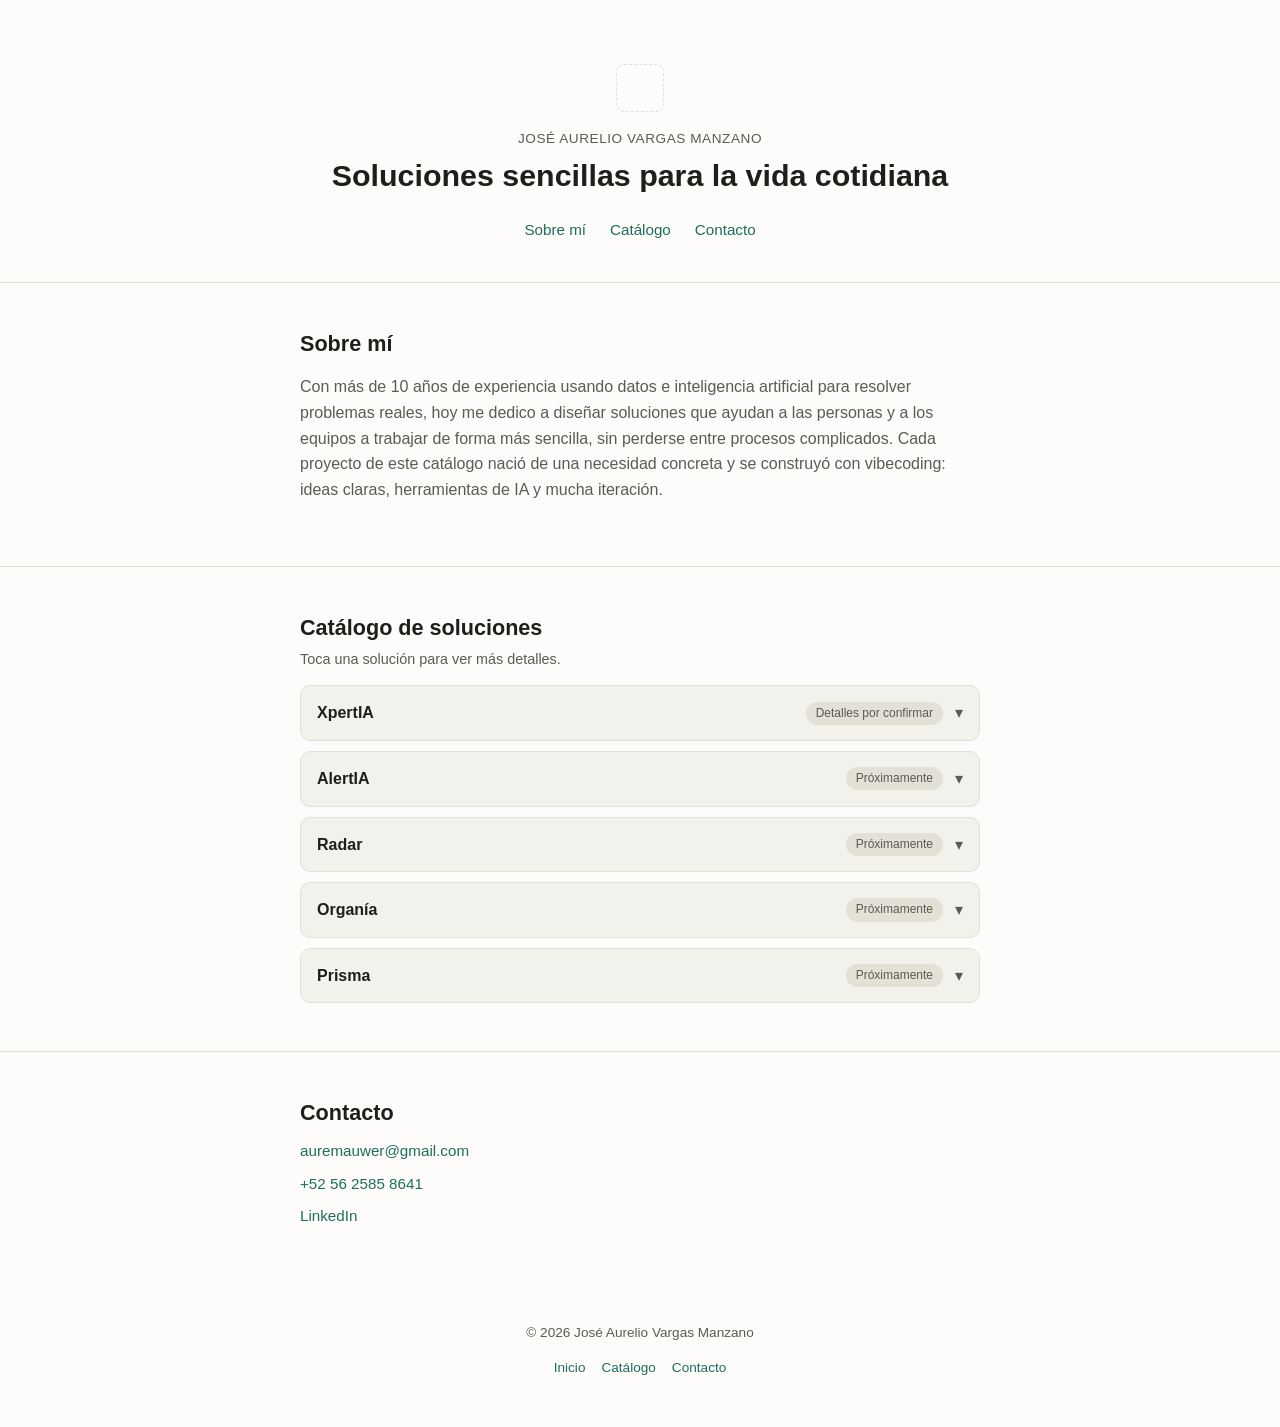
==== index.html @ 82348462 "Primera versión del portafolio: página única con catálogo de soluciones Co-Authored-By: Claude Sonne" ====
<!DOCTYPE html>
<html lang="es">
<head>
<meta charset="UTF-8">
<meta name="viewport" content="width=device-width, initial-scale=1.0">
<title>José Aurelio Vargas Manzano — Soluciones de IA</title>
<meta name="description" content="Portafolio de soluciones de IA de José Aurelio Vargas Manzano. Soluciones sencillas para la vida cotidiana.">
<link rel="stylesheet" href="css/styles.css">
</head>
<body>

<header class="hero" id="inicio">
  <div class="container">
    <div class="logo-placeholder" aria-hidden="true"></div>
    <p class="eyebrow">José Aurelio Vargas Manzano</p>
    <h1>Soluciones sencillas para la vida cotidiana</h1>
    <nav class="nav" aria-label="Navegación principal">
      <a href="#sobre-mi">Sobre mí</a>
      <a href="#catalogo">Catálogo</a>
      <a href="#contacto">Contacto</a>
    </nav>
  </div>
</header>

<main>

  <section id="sobre-mi" class="section">
    <div class="container">
      <h2>Sobre mí</h2>
      <p>
        Con más de 10 años de experiencia usando datos e inteligencia artificial para resolver
        problemas reales, hoy me dedico a diseñar soluciones que ayudan a las personas y a los
        equipos a trabajar de forma más sencilla, sin perderse entre procesos complicados.
        Cada proyecto de este catálogo nació de una necesidad concreta y se construyó con
        vibecoding: ideas claras, herramientas de IA y mucha iteración.
      </p>
    </div>
  </section>

  <section id="catalogo" class="section">
    <div class="container">
      <h2>Catálogo de soluciones</h2>
      <p class="section-intro">Toca una solución para ver más detalles.</p>

      <div class="catalog">

        <article class="card">
          <button class="card-toggle" aria-expanded="false">
            <span class="card-title">XpertIA</span>
            <span class="badge badge-pending">Detalles por confirmar</span>
            <span class="chevron" aria-hidden="true">&#9662;</span>
          </button>
          <div class="card-body">
            <p><strong>Problema que resuelve:</strong> en muchas oficinas hay procesos que
              siempre siguen los mismos pasos y usan un mismo stock de elementos. Alguien
              externo a ese proceso necesita saber, en cualquier momento, cuántos casos van en
              cada paso, cuál sigue y si ya se pasó el tiempo acordado para resolverlos.</p>
            <p><strong>Cómo lo resuelve:</strong> XpertIA es un experto que responde preguntas
              sobre ese proceso en el momento, consultando la información real y explicando en
              qué va cada caso, sin que nadie tenga que revisar hojas de cálculo a mano.</p>
            <p><strong>Estado:</strong> <span class="placeholder-text">por confirmar</span></p>
            <p><strong>Herramientas usadas:</strong> <span class="placeholder-text">por confirmar</span></p>
          </div>
        </article>

        <article class="card">
          <button class="card-toggle" aria-expanded="false">
            <span class="card-title">AlertIA</span>
            <span class="badge badge-pending">Próximamente</span>
            <span class="chevron" aria-hidden="true">&#9662;</span>
          </button>
          <div class="card-body">
            <p class="placeholder-text">Descripción, problema, estado y herramientas por confirmar.</p>
          </div>
        </article>

        <article class="card">
          <button class="card-toggle" aria-expanded="false">
            <span class="card-title">Radar</span>
            <span class="badge badge-pending">Próximamente</span>
            <span class="chevron" aria-hidden="true">&#9662;</span>
          </button>
          <div class="card-body">
            <p class="placeholder-text">Descripción, problema, estado y herramientas por confirmar.</p>
          </div>
        </article>

        <article class="card">
          <button class="card-toggle" aria-expanded="false">
            <span class="card-title">Organía</span>
            <span class="badge badge-pending">Próximamente</span>
            <span class="chevron" aria-hidden="true">&#9662;</span>
          </button>
          <div class="card-body">
            <p class="placeholder-text">Descripción, problema, estado y herramientas por confirmar.</p>
          </div>
        </article>

        <article class="card">
          <button class="card-toggle" aria-expanded="false">
            <span class="card-title">Prisma</span>
            <span class="badge badge-pending">Próximamente</span>
            <span class="chevron" aria-hidden="true">&#9662;</span>
          </button>
          <div class="card-body">
            <p class="placeholder-text">Descripción, problema, estado y herramientas por confirmar.</p>
          </div>
        </article>

      </div>
    </div>
  </section>

  <section id="contacto" class="section">
    <div class="container">
      <h2>Contacto</h2>
      <ul class="contact-list">
        <li><a href="mailto:auremauwer@gmail.com">auremauwer@gmail.com</a></li>
        <li><a href="tel:+525625858641">+52 56 2585 8641</a></li>
        <li><a href="https://www.linkedin.com/in/aurevargas/" target="_blank" rel="noopener noreferrer">LinkedIn</a></li>
      </ul>
    </div>
  </section>

</main>

<footer class="footer">
  <div class="container">
    <p>&copy; 2026 José Aurelio Vargas Manzano</p>
    <nav aria-label="Enlaces de pie de página">
      <a href="#inicio">Inicio</a>
      <a href="#catalogo">Catálogo</a>
      <a href="#contacto">Contacto</a>
    </nav>
  </div>
</footer>

<script src="js/script.js"></script>
</body>
</html>
---- css/styles.css ----
:root {
  --bg: #fdfcfa;
  --bg-alt: #f3f1ec;
  --text: #1f1e1b;
  --text-secondary: #5c5a53;
  --accent: #1d6f5c;
  --accent-contrast: #ffffff;
  --border: #e3e0d6;
  --radius: 10px;
  --max-width: 720px;
  --font: -apple-system, BlinkMacSystemFont, "Segoe UI", Roboto, Helvetica, Arial, sans-serif;
}

@media (prefers-color-scheme: dark) {
  :root {
    --bg: #161513;
    --bg-alt: #201f1c;
    --text: #efece5;
    --text-secondary: #a8a49a;
    --accent: #4fbf9f;
    --accent-contrast: #0f1210;
    --border: #33312b;
  }
}

* { box-sizing: border-box; }

body {
  margin: 0;
  font-family: var(--font);
  background: var(--bg);
  color: var(--text);
  line-height: 1.6;
}

.container {
  max-width: var(--max-width);
  margin: 0 auto;
  padding: 0 20px;
}

h1, h2 {
  font-weight: 600;
  line-height: 1.25;
}

h1 { font-size: 1.9rem; margin: 0.4rem 0 1.5rem; }
h2 { font-size: 1.35rem; margin: 0 0 0.75rem; }

p { color: var(--text-secondary); }

a {
  color: var(--accent);
  text-decoration: none;
}
a:hover { text-decoration: underline; }

.hero {
  padding: 4rem 0 2.5rem;
  text-align: center;
  border-bottom: 1px solid var(--border);
}

.logo-placeholder {
  width: 48px;
  height: 48px;
  margin: 0 auto 1rem;
  border: 1px dashed var(--border);
  border-radius: 8px;
}

.eyebrow {
  margin: 0;
  font-size: 0.85rem;
  letter-spacing: 0.04em;
  text-transform: uppercase;
  color: var(--text-secondary);
}

.nav {
  display: flex;
  justify-content: center;
  gap: 1.5rem;
  font-size: 0.95rem;
}

.section {
  padding: 3rem 0;
  border-bottom: 1px solid var(--border);
}

.section:last-of-type { border-bottom: none; }

.section-intro {
  margin-top: -0.4rem;
  font-size: 0.9rem;
}

.catalog {
  display: flex;
  flex-direction: column;
  gap: 10px;
}

.card {
  border: 1px solid var(--border);
  border-radius: var(--radius);
  background: var(--bg-alt);
  overflow: hidden;
}

.card-toggle {
  width: 100%;
  display: flex;
  align-items: center;
  gap: 12px;
  padding: 14px 16px;
  background: none;
  border: none;
  font: inherit;
  color: var(--text);
  cursor: pointer;
  text-align: left;
}

.card-title {
  font-weight: 600;
  font-size: 1rem;
}

.badge {
  margin-left: auto;
  font-size: 0.75rem;
  padding: 2px 10px;
  border-radius: 999px;
  background: var(--border);
  color: var(--text-secondary);
  white-space: nowrap;
}

.badge-ready {
  background: rgba(29, 111, 92, 0.14);
  color: var(--accent);
}

.chevron {
  transition: transform 0.2s ease;
  color: var(--text-secondary);
}

.card-toggle[aria-expanded="true"] .chevron {
  transform: rotate(180deg);
}

.card-body {
  max-height: 0;
  overflow: hidden;
  padding: 0 16px;
  transition: max-height 0.25s ease, padding 0.25s ease;
}

.card-body p { margin: 0.6rem 0; font-size: 0.92rem; }

.card-toggle[aria-expanded="true"] + .card-body {
  padding: 0 16px 16px;
}

.placeholder-text {
  color: var(--text-secondary);
  font-style: italic;
}

.contact-list {
  list-style: none;
  padding: 0;
  margin: 0;
  display: flex;
  flex-direction: column;
  gap: 8px;
  font-size: 0.95rem;
}

.footer {
  padding: 2rem 0 3rem;
  text-align: center;
  font-size: 0.85rem;
  color: var(--text-secondary);
}

.footer nav {
  margin-top: 8px;
  display: flex;
  justify-content: center;
  gap: 1rem;
}

@media (max-width: 480px) {
  h1 { font-size: 1.5rem; }
  .hero { padding: 3rem 0 2rem; }
}
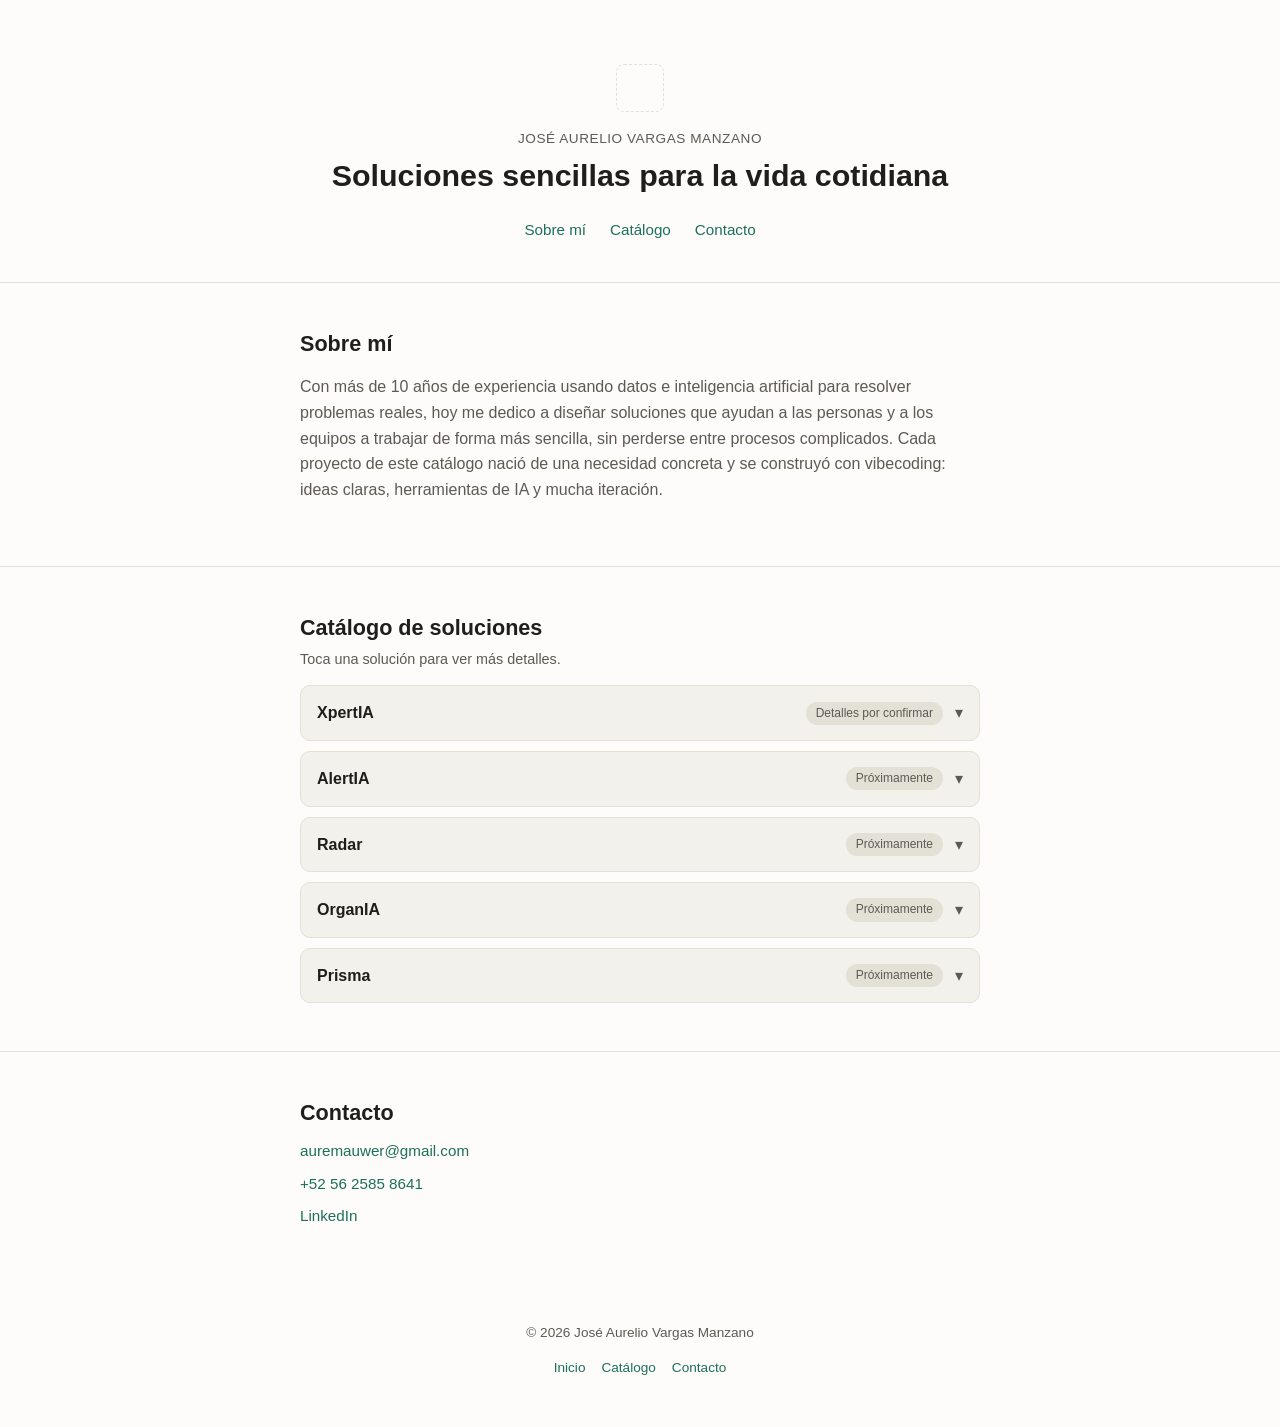
==== commit ed8c8042: "Corrige el nombre de OrganIA para seguir la convención de marca Co-Authored-By: Claude Sonnet 5 <nor" ====
--- a/index.html
+++ b/index.html
@@ -51,13 +51,15 @@
             <span class="chevron" aria-hidden="true">&#9662;</span>
           </button>
           <div class="card-body">
-            <p><strong>Problema que resuelve:</strong> en muchas oficinas hay procesos que
-              siempre siguen los mismos pasos y usan un mismo stock de elementos. Alguien
-              externo a ese proceso necesita saber, en cualquier momento, cuántos casos van en
-              cada paso, cuál sigue y si ya se pasó el tiempo acordado para resolverlos.</p>
-            <p><strong>Cómo lo resuelve:</strong> XpertIA es un experto que responde preguntas
-              sobre ese proceso en el momento, consultando la información real y explicando en
-              qué va cada caso, sin que nadie tenga que revisar hojas de cálculo a mano.</p>
+            <p><strong>Problema que resuelve:</strong> muchas oficinas trabajan con procesos que
+              siempre pasan por los mismos pasos, como expedientes o pedidos que avanzan de una
+              etapa a otra. Cuando alguien fuera de ese proceso necesita saber cómo va todo
+              —cuántos casos hay en cada etapa, cuál sigue, si alguno ya se tardó más de lo
+              debido— normalmente tiene que perseguir a alguien más o armar un reporte a mano.</p>
+            <p><strong>Cómo lo resuelve:</strong> XpertIA conoce el proceso de memoria y responde
+              esas preguntas al instante, en el momento en que se hacen. Basta con preguntarle
+              directamente, por ejemplo "¿cuántos casos llevan más de dos días esperando?", y él
+              revisa la información real y contesta, sin que nadie tenga que armar reportes.</p>
             <p><strong>Estado:</strong> <span class="placeholder-text">por confirmar</span></p>
             <p><strong>Herramientas usadas:</strong> <span class="placeholder-text">por confirmar</span></p>
           </div>
@@ -87,7 +89,7 @@
 
         <article class="card">
           <button class="card-toggle" aria-expanded="false">
-            <span class="card-title">Organía</span>
+            <span class="card-title">OrganIA</span>
             <span class="badge badge-pending">Próximamente</span>
             <span class="chevron" aria-hidden="true">&#9662;</span>
           </button>
